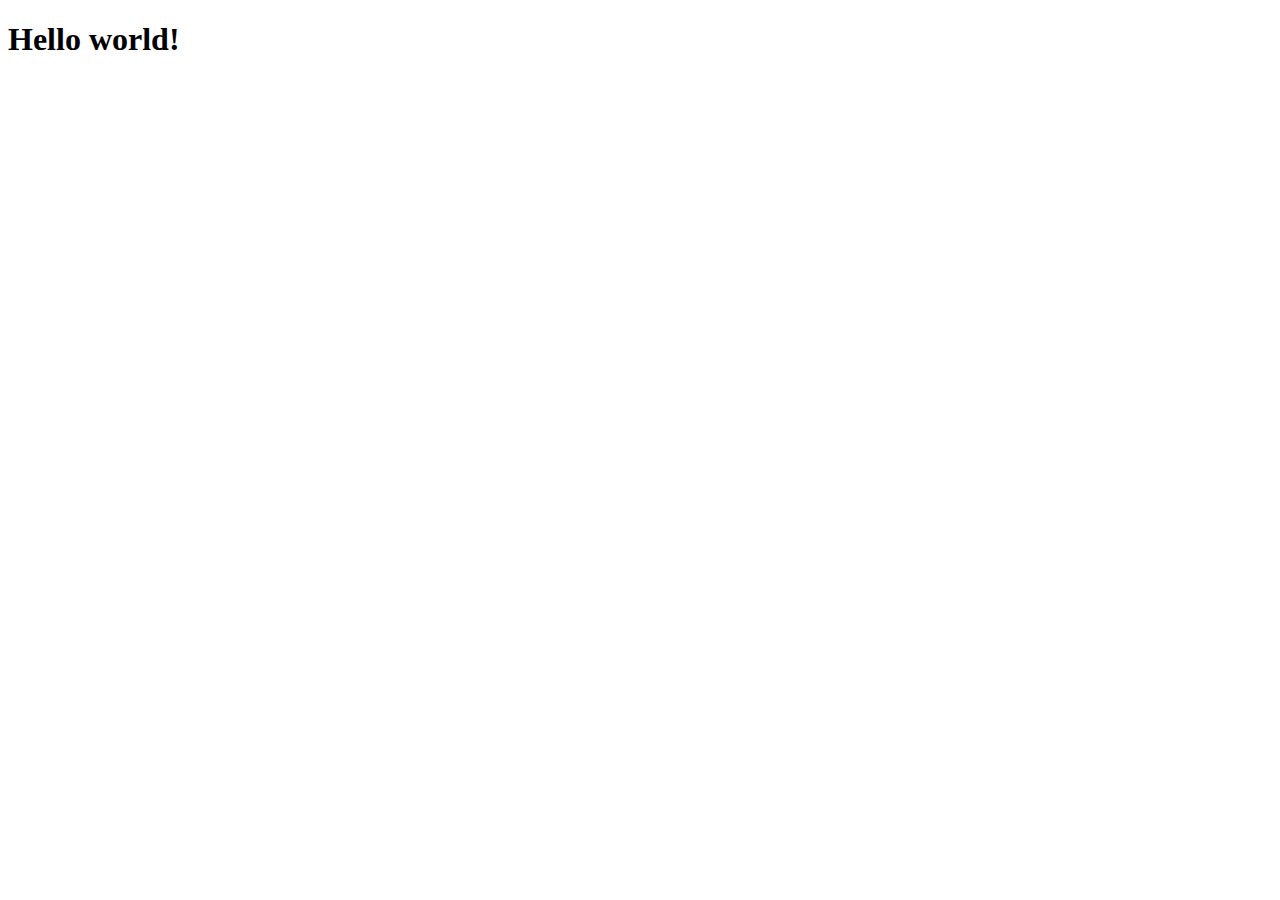
==== index.html @ 3419d46d "Add files via upload" ====
<!DOCTYPE html>
<html lang="en">
<head>
    <meta charset="UTF-8">
    <meta name="viewport" content="width=device-width, initial-scale=1.0">
    <title>My First Page</title>
</head>
<body>
    <h1>Hello world!</h1>
</body>
</html>
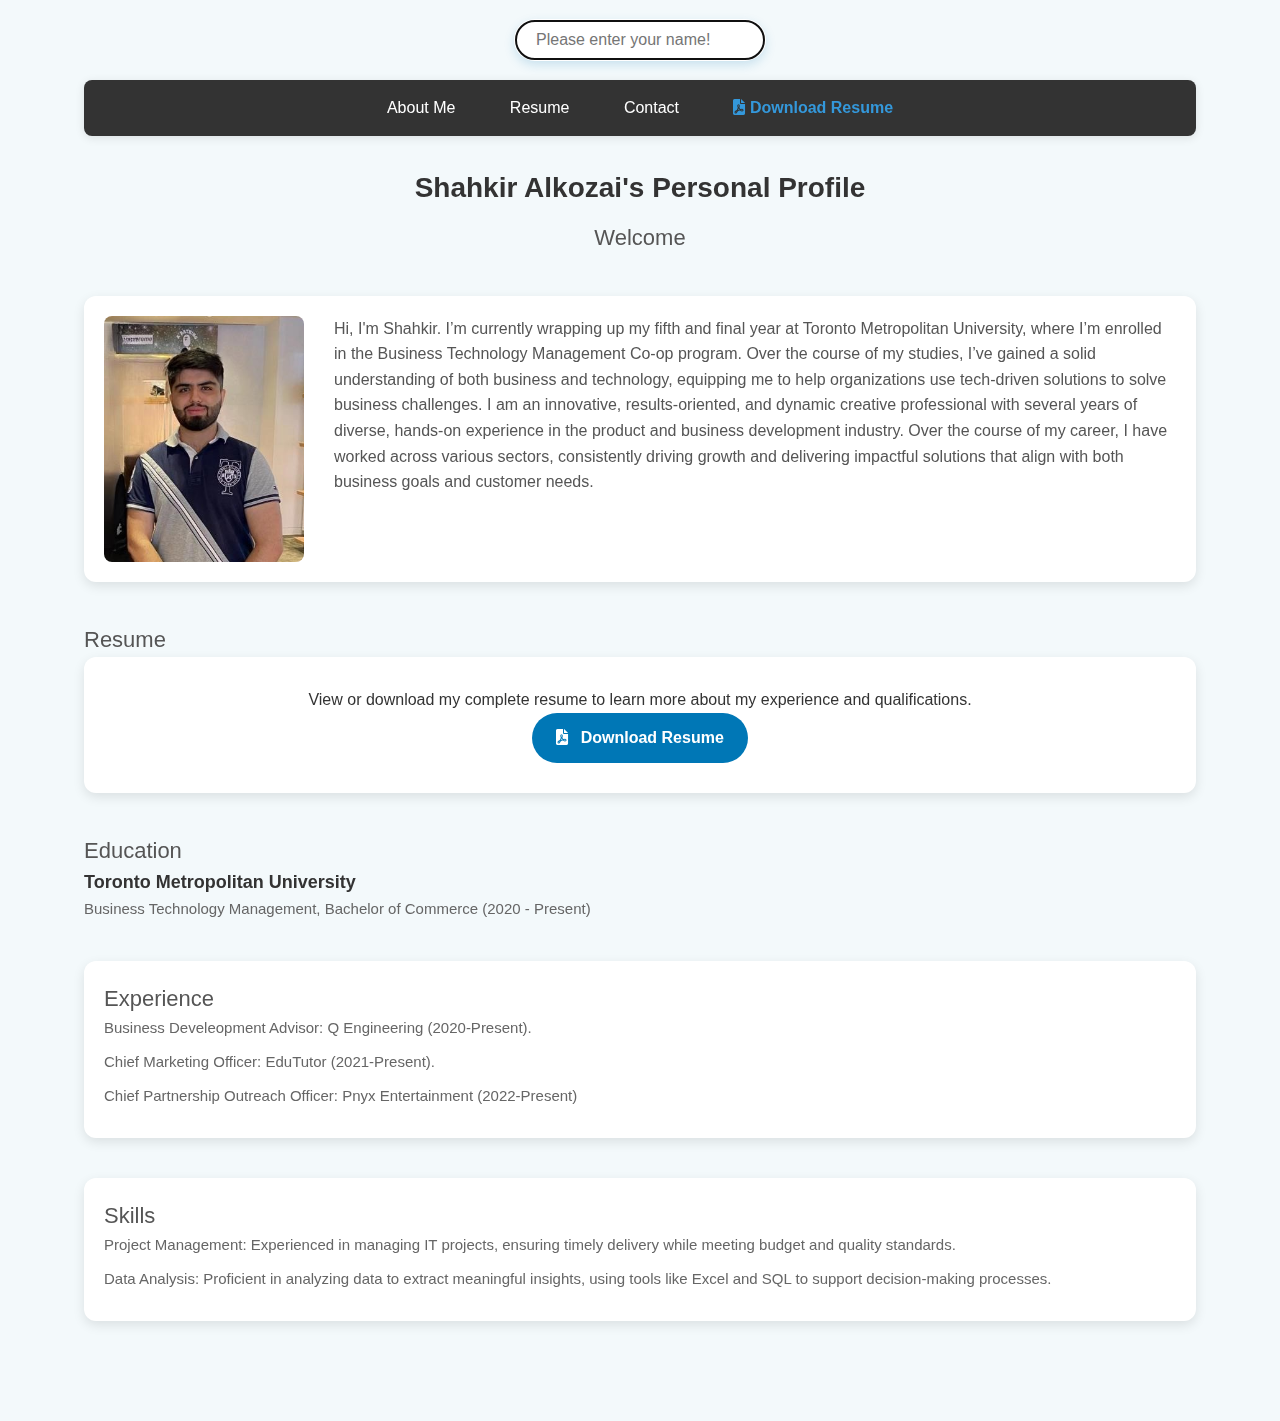
==== commit d3505633: "Add files via upload" ====
--- a/index.html
+++ b/index.html
@@ -3,9 +3,88 @@
 <head>
     <meta charset="UTF-8">
     <meta name="viewport" content="width=device-width, initial-scale=1.0">
-    <title>My First Page</title>
+    <title>Shahkir Alkozai's Personal Profile</title>
+    <link rel="stylesheet" href="https://cdnjs.cloudflare.com/ajax/libs/font-awesome/6.0.0/css/all.min.css">
+    <link rel="stylesheet" href="styles.css"> <!-- Link to external CSS file -->
 </head>
 <body>
-    <h1>Hello world!</h1>
+    <div class="container">
+        <!-- Name Input Section -->
+        <div class="name-input">
+            <input type="text" placeholder="Please enter your name!" autofocus>
+            <!-- Welcome message will be inserted here by JavaScript -->
+        </div>
+
+        <!-- Navigation -->
+        <nav>
+            <ul>
+                <li><a href="#about">About Me</a></li>
+                <li><a href="#resume">Resume</a></li>
+                <li><a href="#contact">Contact</a></li>
+                <li><a href="Resume.pdf" target="_blank" class="resume-link">
+                    <i class="fas fa-file-pdf"></i> Download Resume
+                </a></li>
+            </ul>
+        </nav>
+
+        <!-- Header -->
+        <header>
+            <h1>Shahkir Alkozai's Personal Profile</h1>
+            <h2>Welcome</h2>
+        </header>
+
+        <!-- Main Content -->
+        <main>
+            <div class="profile-section">
+                <img src="me.jpg" alt="Shahkir Alkozai" class="profile-image">
+                <p class="intro-text">
+                    Hi, I'm Shahkir. I’m currently wrapping up my fifth and final year at Toronto Metropolitan University, where I’m enrolled in the Business Technology Management Co-op program. Over the course of my studies, I’ve gained a solid understanding of both business and technology, equipping me to help organizations use tech-driven solutions to solve business challenges. I am an innovative, results-oriented, and dynamic creative professional with several years of diverse, hands-on experience in the product and business development industry.
+
+                    Over the course of my career, I have worked across various sectors, consistently driving growth and delivering impactful solutions that align with both business goals and customer needs.
+
+                </p>
+            </div>
+
+            <!-- Resume Section -->
+            <section id="resume" class="resume">
+                <h2>Resume</h2>
+                <div class="resume-container">
+                    <p>View or download my complete resume to learn more about my experience and qualifications.</p>
+                    <a href="Resume.pdf" target="_blank" class="resume-button">
+                        <i class="fas fa-file-pdf"></i> Download Resume
+                    </a>
+                </div>
+            </section>
+
+            <section class="education">
+                <h2>Education</h2>
+                <div class="education-item">
+                    <h3>Toronto Metropolitan University</h3>
+                    <p>Business Technology Management, Bachelor of Commerce (2020 - Present)</p>
+                </div>
+                <div class="education-item">
+                </div>
+            </section>
+
+            <section class="experience">
+                <h2>Experience</h2>
+                <ul>
+                    <li>Business Develeopment Advisor: Q Engineering (2020-Present).</li>
+                    <li>Chief Marketing Officer: EduTutor (2021-Present).</li>
+                    <li>Chief Partnership Outreach Officer: Pnyx Entertainment (2022-Present)</li>
+                </ul>
+            </section>
+
+            <section class="skills">
+                <h2>Skills</h2>
+                <ul>
+                    <li>Project Management: Experienced in managing IT projects, ensuring timely delivery while meeting budget and quality standards.</li>
+                    <li>Data Analysis: Proficient in analyzing data to extract meaningful insights, using tools like Excel and SQL to support decision-making processes.</li>
+                </ul>
+            </section>
+        </main>
+    </div>
+
+    <script src="script.js"></script> <!-- Link to external JavaScript file -->
 </body>
-</html>+</html>
--- a/styles.css
+++ b/styles.css
@@ -0,0 +1,252 @@
+/* Reset and base styles */
+* {
+    margin: 0;
+    padding: 0;
+    box-sizing: border-box;
+}
+
+body {
+    font-family: 'Arial', sans-serif;
+    line-height: 1.6;
+    background-color: #f3f9fb; /* Softer light blue */
+    color: #333;
+    padding-bottom: 40px;
+}
+
+.container {
+    width: 90%;
+    max-width: 1200px;
+    margin: 0 auto;
+    padding: 20px;
+}
+
+/* Name input section */
+.name-input {
+    margin-bottom: 20px;
+    text-align: center;
+}
+
+.name-input input {
+    padding: 10px 20px;
+    font-size: 16px;
+    border: 1px solid #ccc;
+    border-radius: 25px;
+    width: 250px;
+    transition: all 0.3s ease;
+    box-shadow: 0 4px 8px rgba(0, 0, 0, 0.1);
+}
+
+.name-input input:focus {
+    border-color: #0077b6;
+    box-shadow: 0 4px 12px rgba(0, 119, 182, 0.2);
+}
+
+.welcome-message {
+    display: none;
+    color: #0077b6;
+    font-size: 18px;
+    font-weight: bold;
+    margin-top: 15px;
+    animation: fadeIn 0.5s ease-in;
+}
+
+@keyframes fadeIn {
+    from {
+        opacity: 0;
+        transform: translateY(-10px);
+    }
+    to {
+        opacity: 1;
+        transform: translateY(0);
+    }
+}
+
+/* Navigation */
+nav {
+    background-color: #333;
+    padding: 15px 0;
+    margin-bottom: 30px;
+    border-radius: 8px;
+    box-shadow: 0 2px 10px rgba(0, 0, 0, 0.1);
+}
+
+nav ul {
+    list-style: none;
+    text-align: center;
+}
+
+nav ul li {
+    display: inline;
+    margin: 0 15px;
+}
+
+nav ul li a {
+    color: white;
+    text-decoration: none;
+    font-size: 16px;
+    padding: 5px 10px;
+    border-radius: 5px;
+    transition: background-color 0.3s, color 0.3s;
+}
+
+nav ul li a:hover {
+    background-color: #0077b6;
+    color: #f3f9fb;
+}
+
+/* Resume specific styles */
+.resume-link {
+    color: #3498db;
+    font-weight: bold;
+    transition: color 0.3s;
+}
+
+.resume-link:hover {
+    color: #2b6d93;
+}
+
+.resume-container {
+    text-align: center;
+    padding: 30px;
+    background-color: white;
+    border-radius: 12px;
+    box-shadow: 0 4px 12px rgba(0, 0, 0, 0.1);
+    margin-bottom: 40px;
+}
+
+.resume-button {
+    display: inline-block;
+    padding: 12px 24px;
+    background-color: #0077b6;
+    color: white;
+    font-weight: bold;
+    text-decoration: none;
+    border-radius: 25px;
+    transition: background-color 0.3s, transform 0.2s;
+}
+
+.resume-button:hover {
+    background-color: #005f8d;
+    transform: translateY(-3px);
+}
+
+.resume-button i {
+    margin-right: 8px;
+}
+
+/* Header */
+header {
+    text-align: center;
+    margin-bottom: 40px;
+}
+
+h1 {
+    color: #333;
+    font-size: 28px;
+    font-weight: 700;
+    margin-bottom: 10px;
+}
+
+h2 {
+    color: #555;
+    font-size: 22px;
+    font-weight: 400;
+}
+
+/* Profile Section */
+.profile-section {
+    display: flex;
+    gap: 30px;
+    margin-bottom: 40px;
+    align-items: flex-start;
+    padding: 20px;
+    background-color: white;
+    border-radius: 12px;
+    box-shadow: 0 4px 12px rgba(0, 0, 0, 0.1);
+}
+
+.profile-image {
+    width: 200px;
+    height: auto;
+    border-radius: 8px;
+}
+
+.intro-text {
+    flex: 1;
+    font-size: 16px;
+    color: #555;
+}
+
+/* Education Section */
+.education {
+    margin-bottom: 40px;
+}
+
+.education-item {
+    margin-bottom: 20px;
+}
+
+.education-item h3 {
+    color: #333;
+    font-weight: bold;
+    font-size: 18px;
+}
+
+.education-item p {
+    font-size: 15px;
+    color: #666;
+}
+
+/* Experience and Skills Sections */
+.experience, .skills {
+    margin-bottom: 40px;
+    padding: 20px;
+    background-color: white;
+    border-radius: 12px;
+    box-shadow: 0 4px 12px rgba(0, 0, 0, 0.1);
+}
+
+.experience ul, .skills ul {
+    list-style-type: none;
+    padding-left: 0;
+}
+
+.experience li, .skills li {
+    margin-bottom: 10px;
+    font-size: 15px;
+    color: #666;
+}
+
+/* Responsive Design */
+@media (max-width: 768px) {
+    .profile-section {
+        flex-direction: column;
+        align-items: center;
+        text-align: center;
+    }
+
+    .profile-image {
+        width: 150px;
+        margin-bottom: 20px;
+    }
+
+    nav ul li {
+        margin: 0 10px;
+    }
+
+    nav ul li a {
+        font-size: 14px;
+    }
+}
+
+/* Links */
+a {
+    color: #0066cc;
+    text-decoration: none;
+    transition: color 0.3s;
+}
+
+a:hover {
+    color: #004999;
+    text-decoration: underline;
+}
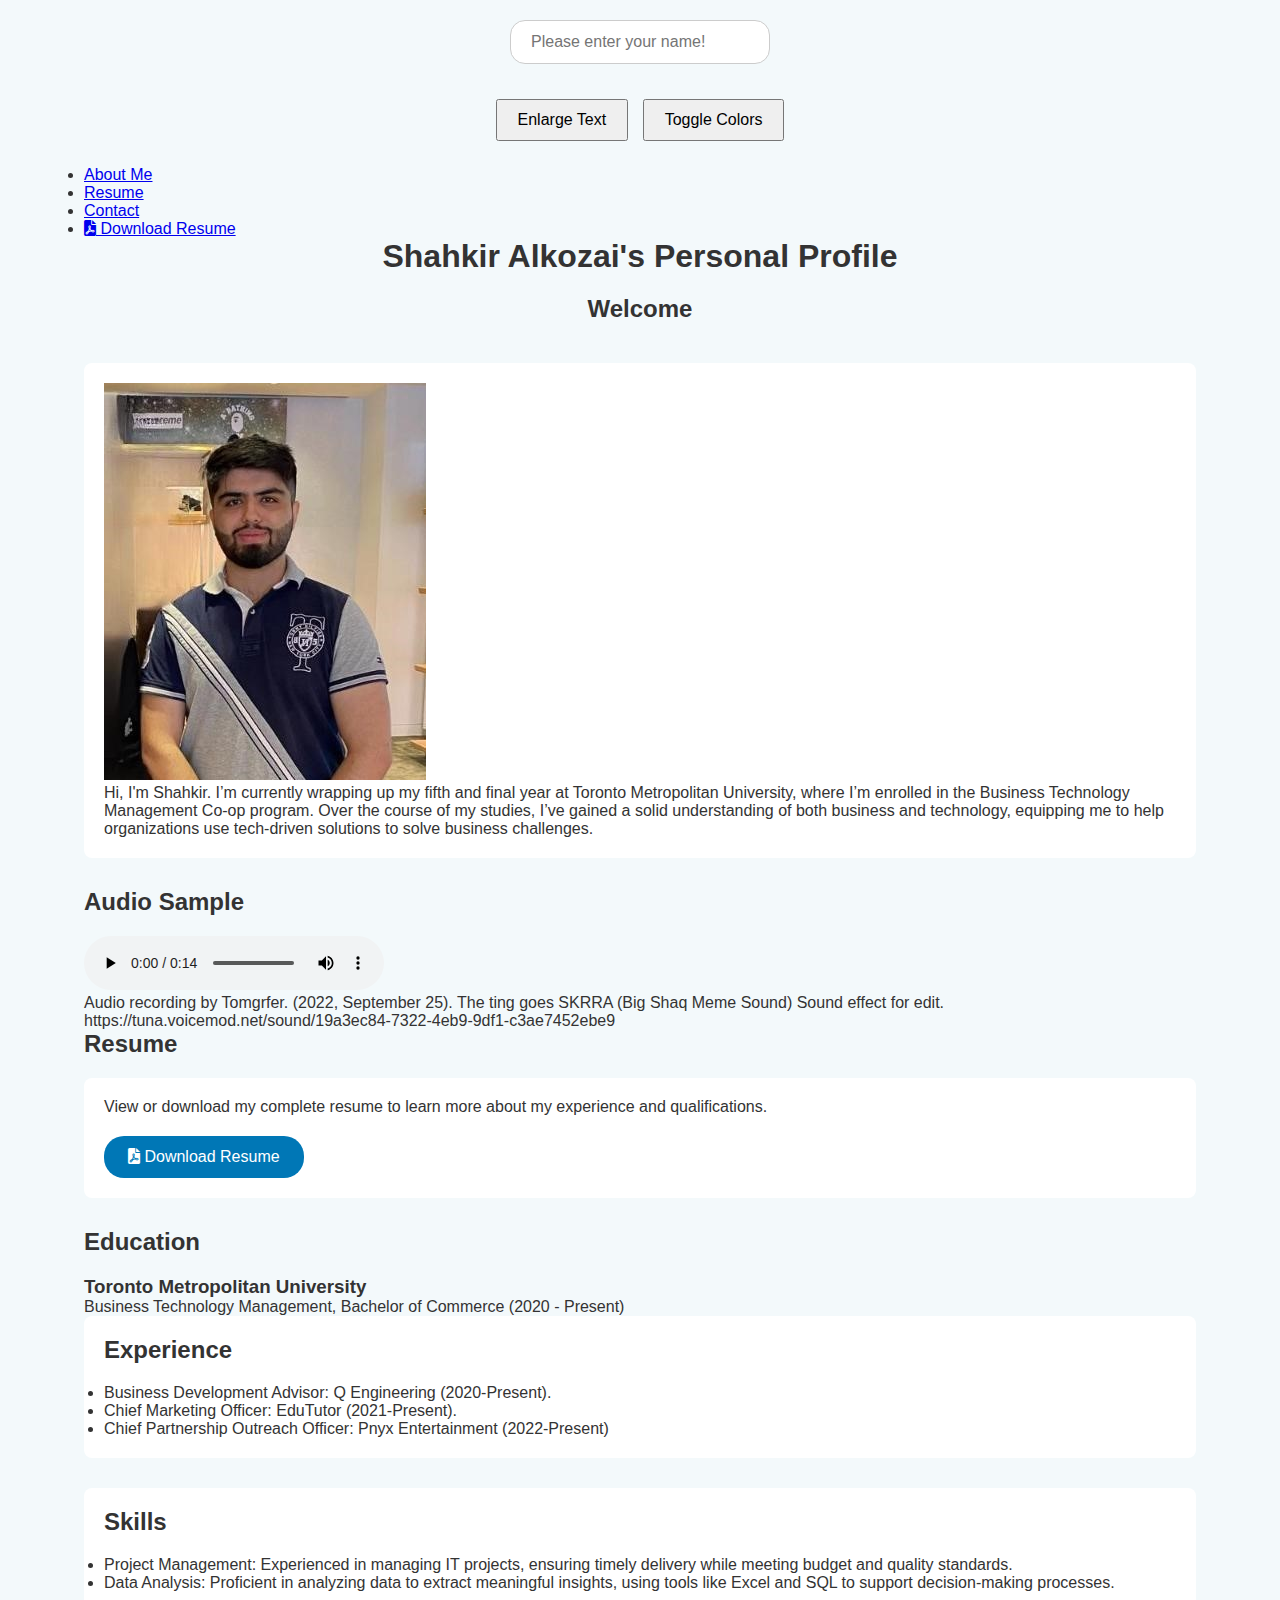
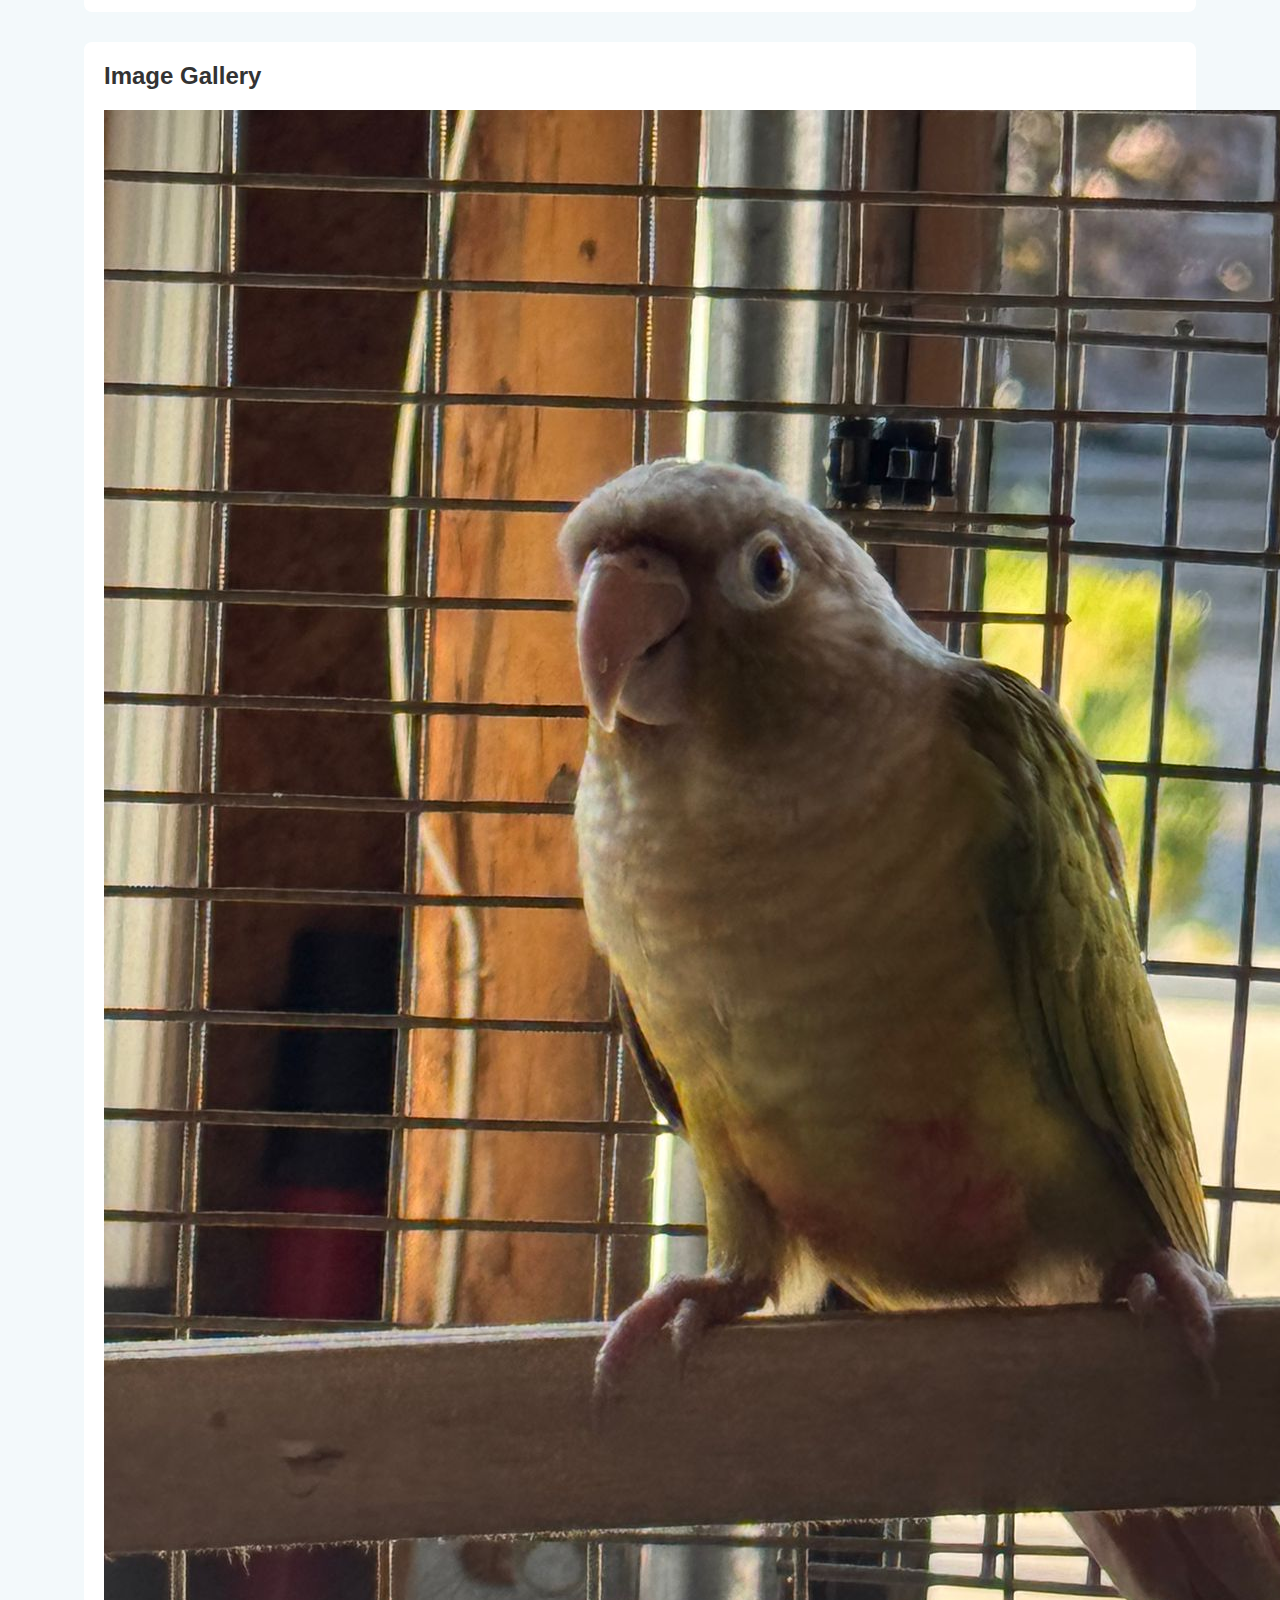
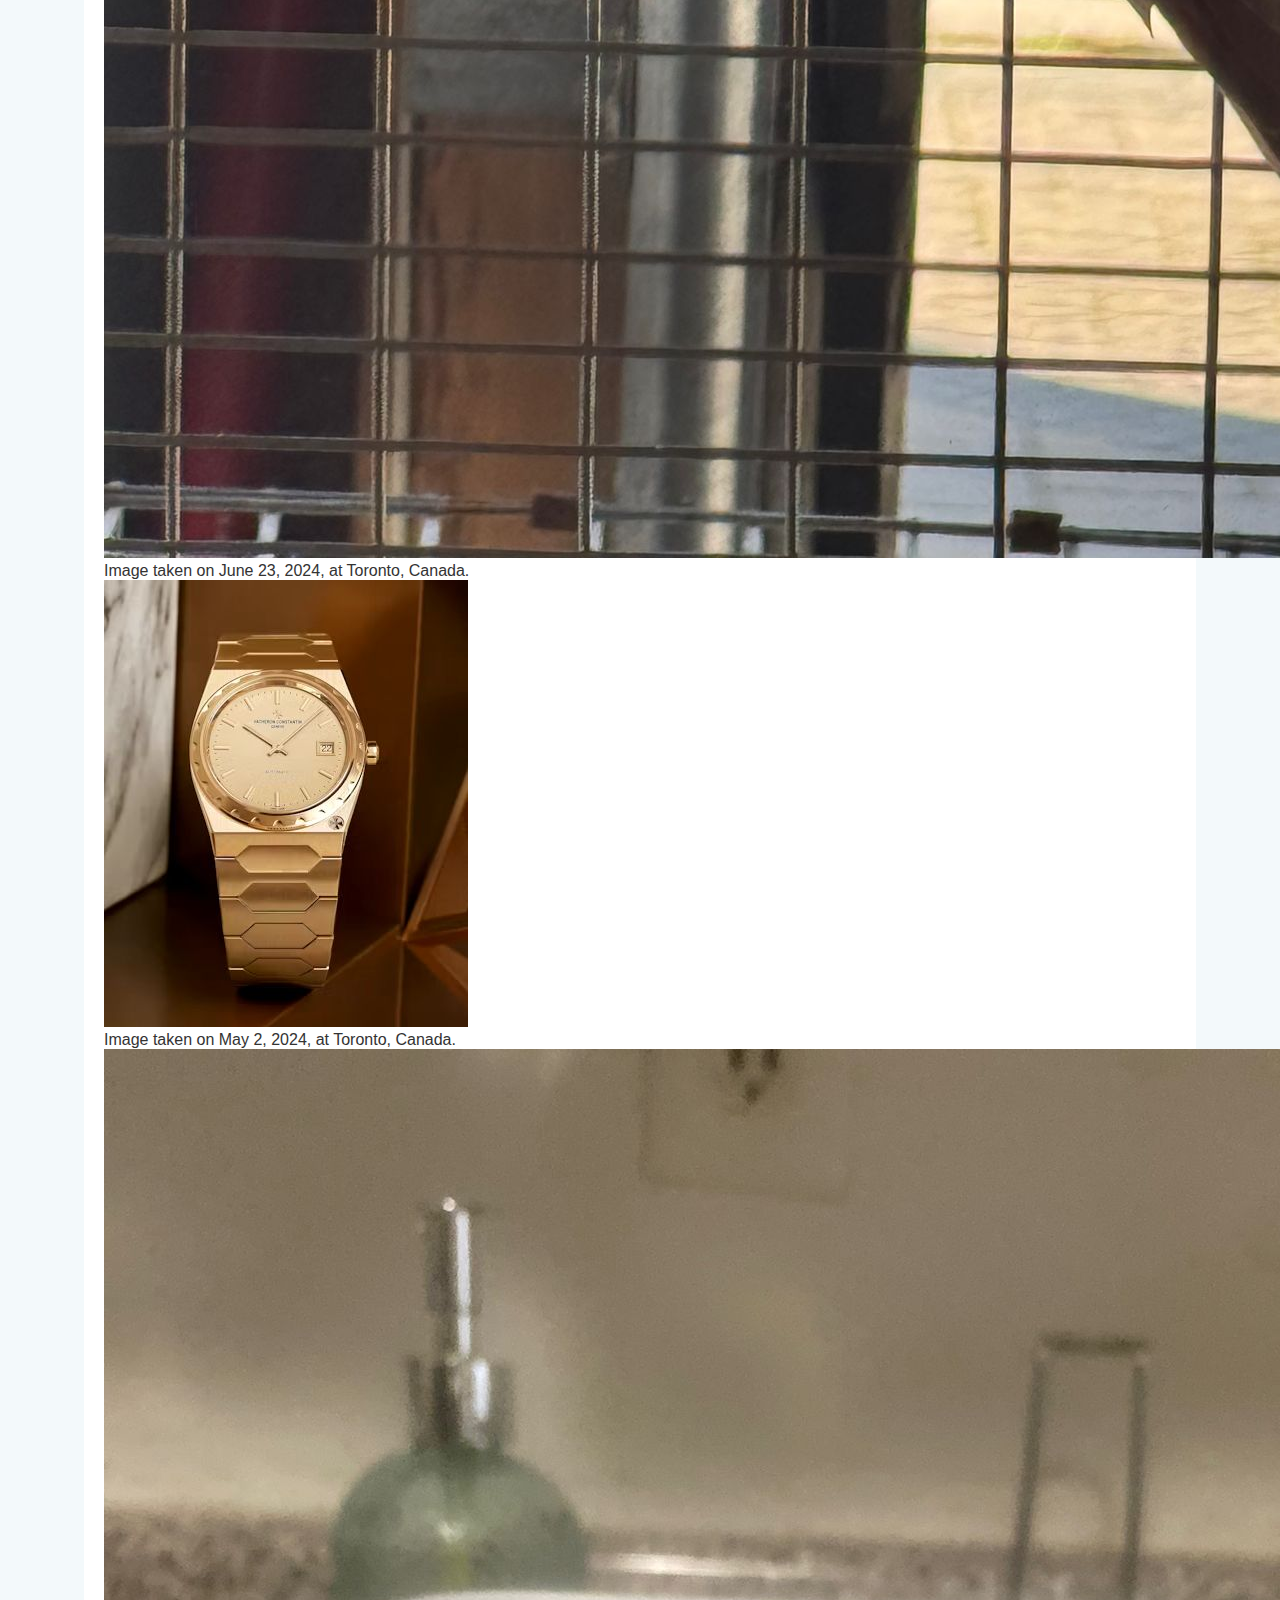
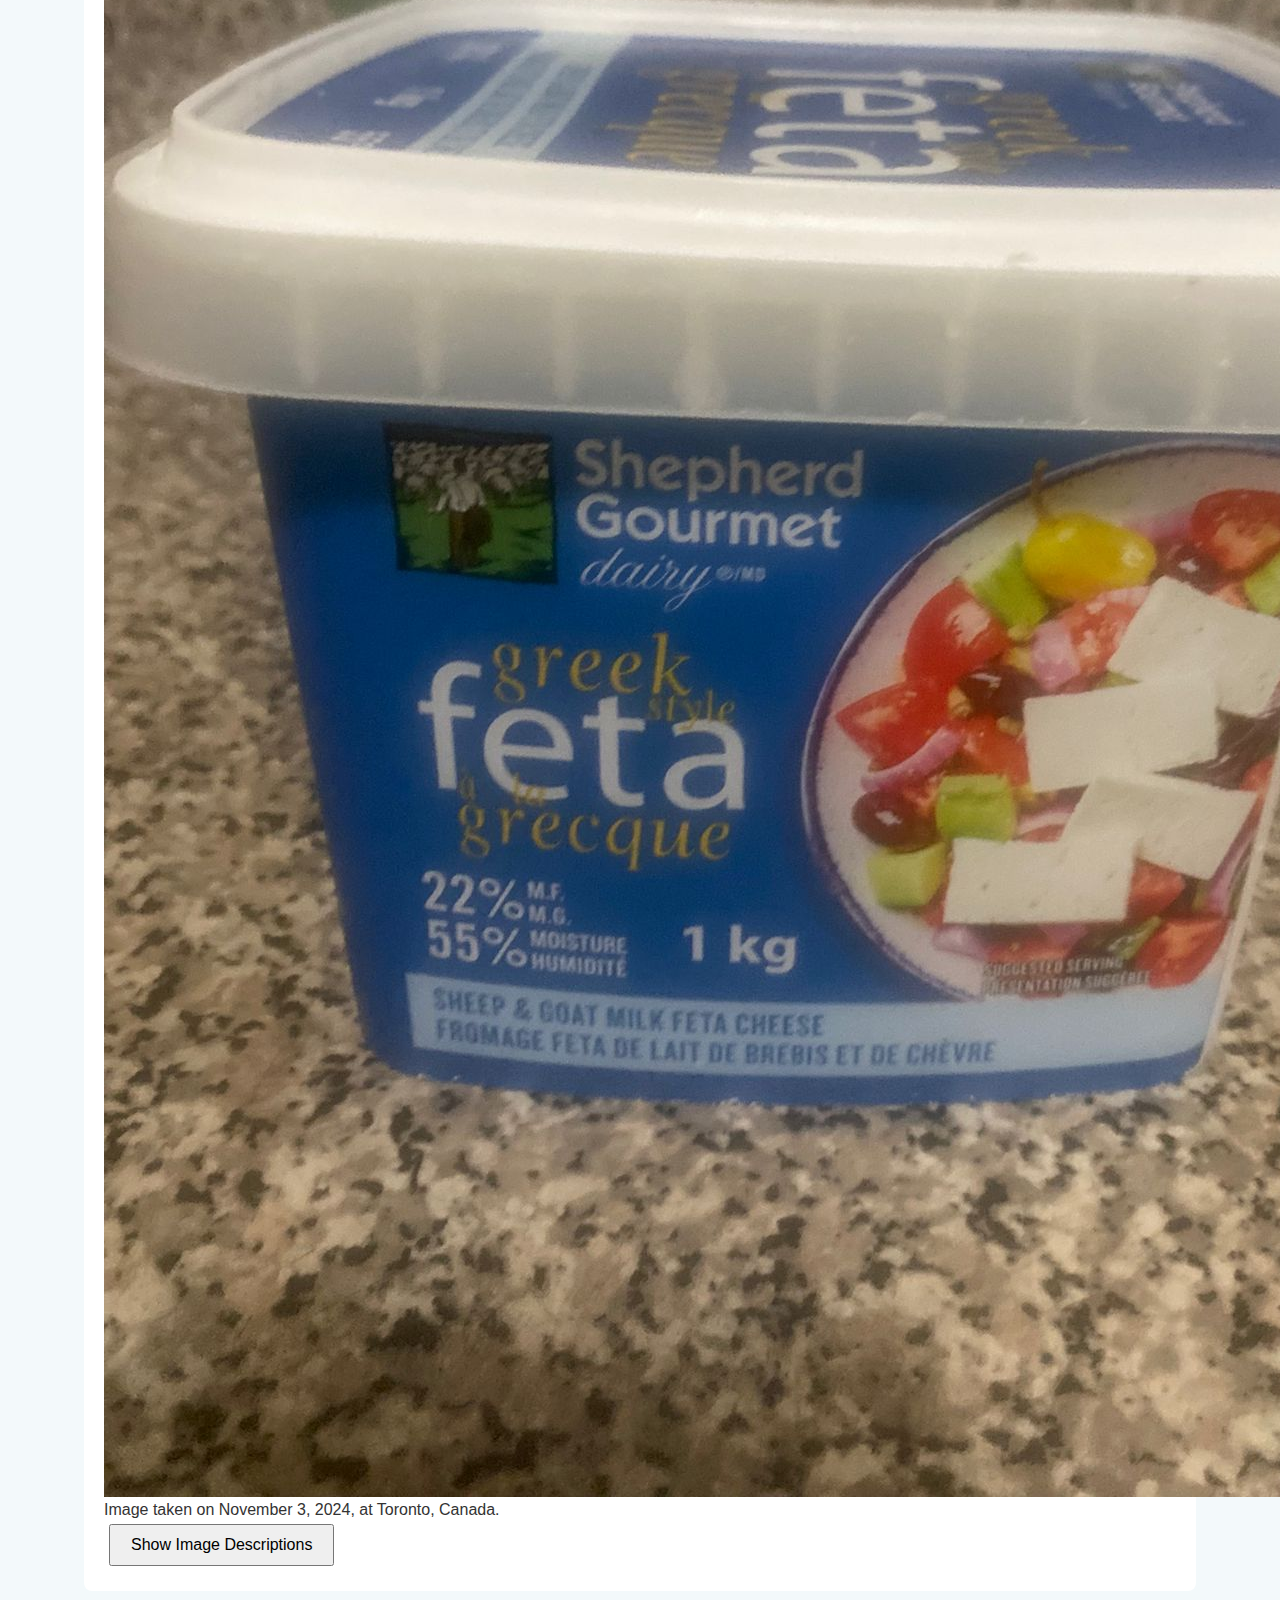
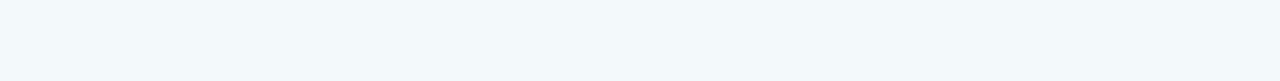
==== commit c35f3fd7: "Add files via upload" ====
--- a/index.html
+++ b/index.html
@@ -11,8 +11,14 @@
     <div class="container">
         <!-- Name Input Section -->
         <div class="name-input">
-            <input type="text" placeholder="Please enter your name!" autofocus>
+            <input type="text" placeholder="Please enter your name!">
             <!-- Welcome message will be inserted here by JavaScript -->
+        </div>
+
+        <!-- Accessibility Buttons -->
+        <div class="accessibility-buttons">
+            <button id="increaseTextSize">Enlarge Text</button>
+            <button id="toggleColors">Toggle Colors</button>
         </div>
 
         <!-- Navigation -->
@@ -38,12 +44,21 @@
             <div class="profile-section">
                 <img src="me.jpg" alt="Shahkir Alkozai" class="profile-image">
                 <p class="intro-text">
-                    Hi, I'm Shahkir. I’m currently wrapping up my fifth and final year at Toronto Metropolitan University, where I’m enrolled in the Business Technology Management Co-op program. Over the course of my studies, I’ve gained a solid understanding of both business and technology, equipping me to help organizations use tech-driven solutions to solve business challenges. I am an innovative, results-oriented, and dynamic creative professional with several years of diverse, hands-on experience in the product and business development industry.
-
-                    Over the course of my career, I have worked across various sectors, consistently driving growth and delivering impactful solutions that align with both business goals and customer needs.
-
+                    Hi, I'm Shahkir. I’m currently wrapping up my fifth and final year at Toronto Metropolitan University, where I’m enrolled in the Business Technology Management Co-op program. Over the course of my studies, I’ve gained a solid understanding of both business and technology, equipping me to help organizations use tech-driven solutions to solve business challenges.
                 </p>
             </div>
+
+            <!-- Audio Section with Caption -->
+            <section class="media-section">
+                <h2>Audio Sample</h2>
+                <figure>
+                    <audio controls>
+                        <source src="sound.mp3" type="audio/mpeg">
+                        Your browser does not support the audio element.
+                    </audio>
+                    <figcaption>Audio recording by Tomgrfer. (2022, September 25). The ting goes SKRRA (Big Shaq Meme Sound) Sound effect for edit. https://tuna.voicemod.net/sound/19a3ec84-7322-4eb9-9df1-c3ae7452ebe9</figcaption>
+                </figure>
+            </section>
 
             <!-- Resume Section -->
             <section id="resume" class="resume">
@@ -69,7 +84,7 @@
             <section class="experience">
                 <h2>Experience</h2>
                 <ul>
-                    <li>Business Develeopment Advisor: Q Engineering (2020-Present).</li>
+                    <li>Business Development Advisor: Q Engineering (2020-Present).</li>
                     <li>Chief Marketing Officer: EduTutor (2021-Present).</li>
                     <li>Chief Partnership Outreach Officer: Pnyx Entertainment (2022-Present)</li>
                 </ul>
@@ -82,6 +97,25 @@
                     <li>Data Analysis: Proficient in analyzing data to extract meaningful insights, using tools like Excel and SQL to support decision-making processes.</li>
                 </ul>
             </section>
+
+            <!-- Image Gallery with Alt-Text Button -->
+            <section class="gallery">
+                <h2>Image Gallery</h2>
+                <figure>
+                    <img src="bird.jpeg" alt="A vibrant green parrot perched on a branch, displaying its bright feathers with a mix of green and hints of blue.">
+                    <figcaption>Image taken on June 23, 2024, at Toronto, Canada.</figcaption>
+                </figure>
+                <figure>
+                    <img src="watches.jpeg" alt="An image of a luxurious gold watch with a polished, reflective metal surface.">
+                    <figcaption>Image taken on May 2, 2024, at Toronto, Canada.</figcaption>
+                </figure>
+                <figure>
+                    <img src="cheese.jpeg" alt="A block of white feta cheese, slightly crumbly in texture">
+                    <figcaption>Image taken on November 3, 2024, at Toronto, Canada.</figcaption>
+                </figure>
+                <button id="showAltText">Show Image Descriptions</button>
+            </section>
+            
         </main>
     </div>
 
--- a/styles.css
+++ b/styles.css
@@ -1,4 +1,4 @@
-/* Reset and base styles */
+/* Basic reset */
 * {
     margin: 0;
     padding: 0;
@@ -6,9 +6,8 @@
 }
 
 body {
-    font-family: 'Arial', sans-serif;
-    line-height: 1.6;
-    background-color: #f3f9fb; /* Softer light blue */
+    font-family: Arial, sans-serif;
+    background-color: #f3f9fb;
     color: #333;
     padding-bottom: 40px;
 }
@@ -20,98 +19,29 @@
     padding: 20px;
 }
 
-/* Name input section */
 .name-input {
-    margin-bottom: 20px;
     text-align: center;
+    margin-bottom: 30px;
 }
 
 .name-input input {
+    padding: 12px 20px;
+    font-size: 16px;
+    border: 1px solid #ccc;
+    border-radius: 15px;
+    width: 260px;
+}
+
+.accessibility-buttons {
+    text-align: center;
+    margin: 20px 0;
+}
+
+button {
     padding: 10px 20px;
     font-size: 16px;
-    border: 1px solid #ccc;
-    border-radius: 25px;
-    width: 250px;
-    transition: all 0.3s ease;
-    box-shadow: 0 4px 8px rgba(0, 0, 0, 0.1);
-}
-
-.name-input input:focus {
-    border-color: #0077b6;
-    box-shadow: 0 4px 12px rgba(0, 119, 182, 0.2);
-}
-
-.welcome-message {
-    display: none;
-    color: #0077b6;
-    font-size: 18px;
-    font-weight: bold;
-    margin-top: 15px;
-    animation: fadeIn 0.5s ease-in;
-}
-
-@keyframes fadeIn {
-    from {
-        opacity: 0;
-        transform: translateY(-10px);
-    }
-    to {
-        opacity: 1;
-        transform: translateY(0);
-    }
-}
-
-/* Navigation */
-nav {
-    background-color: #333;
-    padding: 15px 0;
-    margin-bottom: 30px;
-    border-radius: 8px;
-    box-shadow: 0 2px 10px rgba(0, 0, 0, 0.1);
-}
-
-nav ul {
-    list-style: none;
-    text-align: center;
-}
-
-nav ul li {
-    display: inline;
-    margin: 0 15px;
-}
-
-nav ul li a {
-    color: white;
-    text-decoration: none;
-    font-size: 16px;
-    padding: 5px 10px;
-    border-radius: 5px;
-    transition: background-color 0.3s, color 0.3s;
-}
-
-nav ul li a:hover {
-    background-color: #0077b6;
-    color: #f3f9fb;
-}
-
-/* Resume specific styles */
-.resume-link {
-    color: #3498db;
-    font-weight: bold;
-    transition: color 0.3s;
-}
-
-.resume-link:hover {
-    color: #2b6d93;
-}
-
-.resume-container {
-    text-align: center;
-    padding: 30px;
-    background-color: white;
-    border-radius: 12px;
-    box-shadow: 0 4px 12px rgba(0, 0, 0, 0.1);
-    margin-bottom: 40px;
+    margin: 5px;
+    cursor: pointer;
 }
 
 .resume-button {
@@ -119,134 +49,39 @@
     padding: 12px 24px;
     background-color: #0077b6;
     color: white;
-    font-weight: bold;
     text-decoration: none;
-    border-radius: 25px;
-    transition: background-color 0.3s, transform 0.2s;
+    border-radius: 20px;
+    font-size: 16px;
+    margin-top: 20px;
 }
 
 .resume-button:hover {
     background-color: #005f8d;
-    transform: translateY(-3px);
 }
 
-.resume-button i {
-    margin-right: 8px;
-}
-
-/* Header */
 header {
     text-align: center;
     margin-bottom: 40px;
 }
 
-h1 {
-    color: #333;
-    font-size: 28px;
-    font-weight: 700;
-    margin-bottom: 10px;
+h1, h2 {
+    margin-bottom: 20px;
 }
 
-h2 {
-    color: #555;
-    font-size: 22px;
-    font-weight: 400;
+.profile-section, .experience, .skills, .resume-container, .gallery {
+    background-color: white;
+    padding: 20px;
+    border-radius: 8px;
+    margin-bottom: 30px;
 }
 
-/* Profile Section */
-.profile-section {
-    display: flex;
-    gap: 30px;
-    margin-bottom: 40px;
-    align-items: flex-start;
-    padding: 20px;
-    background-color: white;
-    border-radius: 12px;
-    box-shadow: 0 4px 12px rgba(0, 0, 0, 0.1);
-}
-
-.profile-image {
-    width: 200px;
-    height: auto;
+.gallery-image {
+    width: 100%;
+    max-width: 300px;
     border-radius: 8px;
 }
 
-.intro-text {
-    flex: 1;
-    font-size: 16px;
-    color: #555;
+.alt-colors {
+    background-color: #f2e6ff;
+    color: #333;
 }
-
-/* Education Section */
-.education {
-    margin-bottom: 40px;
-}
-
-.education-item {
-    margin-bottom: 20px;
-}
-
-.education-item h3 {
-    color: #333;
-    font-weight: bold;
-    font-size: 18px;
-}
-
-.education-item p {
-    font-size: 15px;
-    color: #666;
-}
-
-/* Experience and Skills Sections */
-.experience, .skills {
-    margin-bottom: 40px;
-    padding: 20px;
-    background-color: white;
-    border-radius: 12px;
-    box-shadow: 0 4px 12px rgba(0, 0, 0, 0.1);
-}
-
-.experience ul, .skills ul {
-    list-style-type: none;
-    padding-left: 0;
-}
-
-.experience li, .skills li {
-    margin-bottom: 10px;
-    font-size: 15px;
-    color: #666;
-}
-
-/* Responsive Design */
-@media (max-width: 768px) {
-    .profile-section {
-        flex-direction: column;
-        align-items: center;
-        text-align: center;
-    }
-
-    .profile-image {
-        width: 150px;
-        margin-bottom: 20px;
-    }
-
-    nav ul li {
-        margin: 0 10px;
-    }
-
-    nav ul li a {
-        font-size: 14px;
-    }
-}
-
-/* Links */
-a {
-    color: #0066cc;
-    text-decoration: none;
-    transition: color 0.3s;
-}
-
-a:hover {
-    color: #004999;
-    text-decoration: underline;
-}
